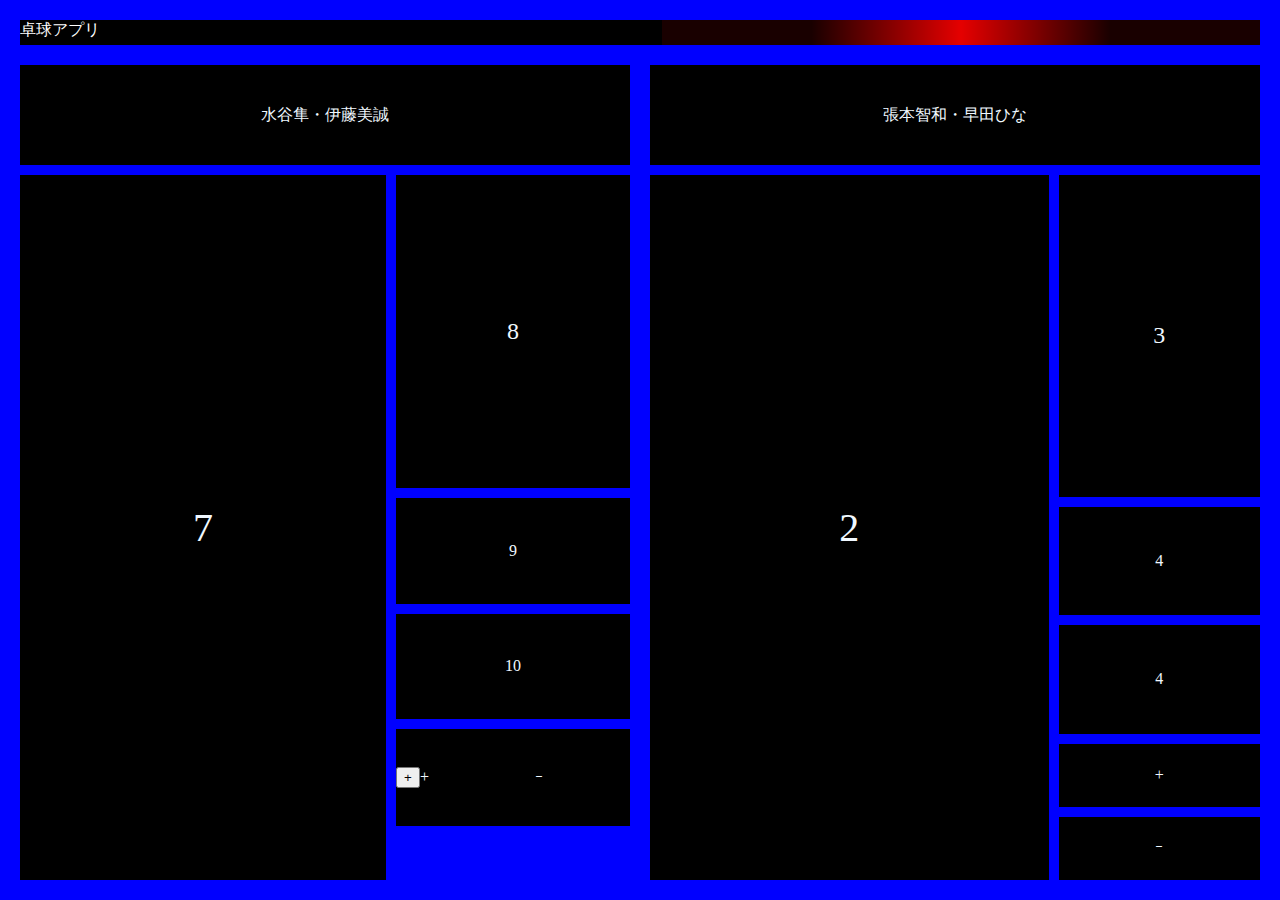
==== 卓球アプリ/index.html @ 1bf0475f "Add files via upload" ====
<!DOCTYPE html>
<html lang="ja">
<head>
<meta charset="UTF-8" />
<meta http-equiv="X-UA-Compatible" content="IE=edge" />
<meta name="viewport" content="width=device-width, initial-scale=1.0" />
<title>卓球アプリ</title>
<link rel="stylesheet" href="style.css" />
<script src="js/main.js"></script>
</head>
<body>
<header>
<!-- https://developer.mozilla.org/ja/docs/Web/CSS/animation -->
<div class="view_port">
<div class="polling_message">卓球アプリ</div>
<div class="cylon_eye"></div>
</div>
</header>
<div>
<nav>
<div class="coto1">
<div class="name">水谷隼・伊藤美誠</div>
<div class="score1" id="baka2">7</div>
<div class="score">8</div>
<div class="kekka">9</div>
<div class="akamaru">10</div>
<div class="plass">
    <p><input type="button" id="baka" value="+">+</p>
<div class="mainasu">ｰ</div>
</div>
</nav>
<nav>
<div class="coto1">
<div class="name">張本智和・早田ひな</div>
<div class="score1">2</div>
<div class="score">3</div>
<div class="kekka">4</div>
<div class="akamaru">4</div>
<div class="plass">+</div>
<div class="mainasu">ｰ</div>
</div>
</nav>
</div>
<script src="main.js"></script>
</body>
</html>
---- 卓球アプリ/style.css ----
html {
  box-sizing: border-box;
  min-height: 100vh;
}
body {
  margin: 0;
  padding: 20px;
  min-height: 100vh;
  display: flex;
  flex-direction: column;
  background-color: blue;
  box-sizing: border-box;
}

header {
  margin-bottom: 20px;
}

div {
  gap: 20px;
  display: flex;
  flex: 1;
}

main {
  color: white;
  background-color: black;
  flex: 1;
}

nav {
  color: white;
  flex: 1;
}

.coto1 {
  color: aliceblue;
  height: 100%;
  display: grid;
  grid-template:
    "name name name" 100px
    "score1 score1 score"
    "score1 score1 score"
    "score1 score1 score"
    "score1 score1 score"
    "score1 score1 score"
    "score1 score1 score"
    "score1 score1 kekka"
    "score1 score1 kekka"
    "score1 score1 akamaru"
    "score1 score1 akamaru"
    "score1 score1 plass"
    "score1 score1 mainasu";
  gap: 10px;
}

.coto1 div {
  background-color: black;
  display: flex;
  justify-content: center;
  align-items: center;
}
.name {
  grid-area: name;
  text-align: center;
}

.score1 {
  grid-area: score1;
  font-size: 40px;
}
.score {
  grid-area: score;
  font-size: 24px;
}
.kekka {
  grid-area: kekka;
  font-size: 16px;
}

.akamaru {
  grid-area: akamaru;
  font-size: 16px;
}

.plass {
  grid-area: plass;
  font-size: 16px;
}
.mainasu {
  grid-area: mainasu;
  font-size: 16px;
}

.polling_message {
  color: white;
  float: left;
  margin-right: 2%;
}

.view_port {
  background-color: black;
  height: 25px;
  width: 100%;
  overflow: hidden;
}

.cylon_eye {
  background-color: red;
  background-image: linear-gradient(
    to right,
    rgba(0, 0, 0, 0.9) 25%,
    rgba(0, 0, 0, 0.1) 50%,
    rgba(0, 0, 0, 0.9) 75%
  );
  color: white;
  height: 100%;
  width: 20%;

  -webkit-animation: 4s linear 0s infinite alternate move_eye;
  animation: 4s linear 0s infinite alternate move_eye;
}

@-webkit-keyframes move_eye {
  from {
    margin-left: -20%;
  }
  to {
    margin-left: 100%;
  }
}
@keyframes move_eye {
  from {
    margin-left: -20%;
  }
  to {
    margin-left: 100%;
  }
}
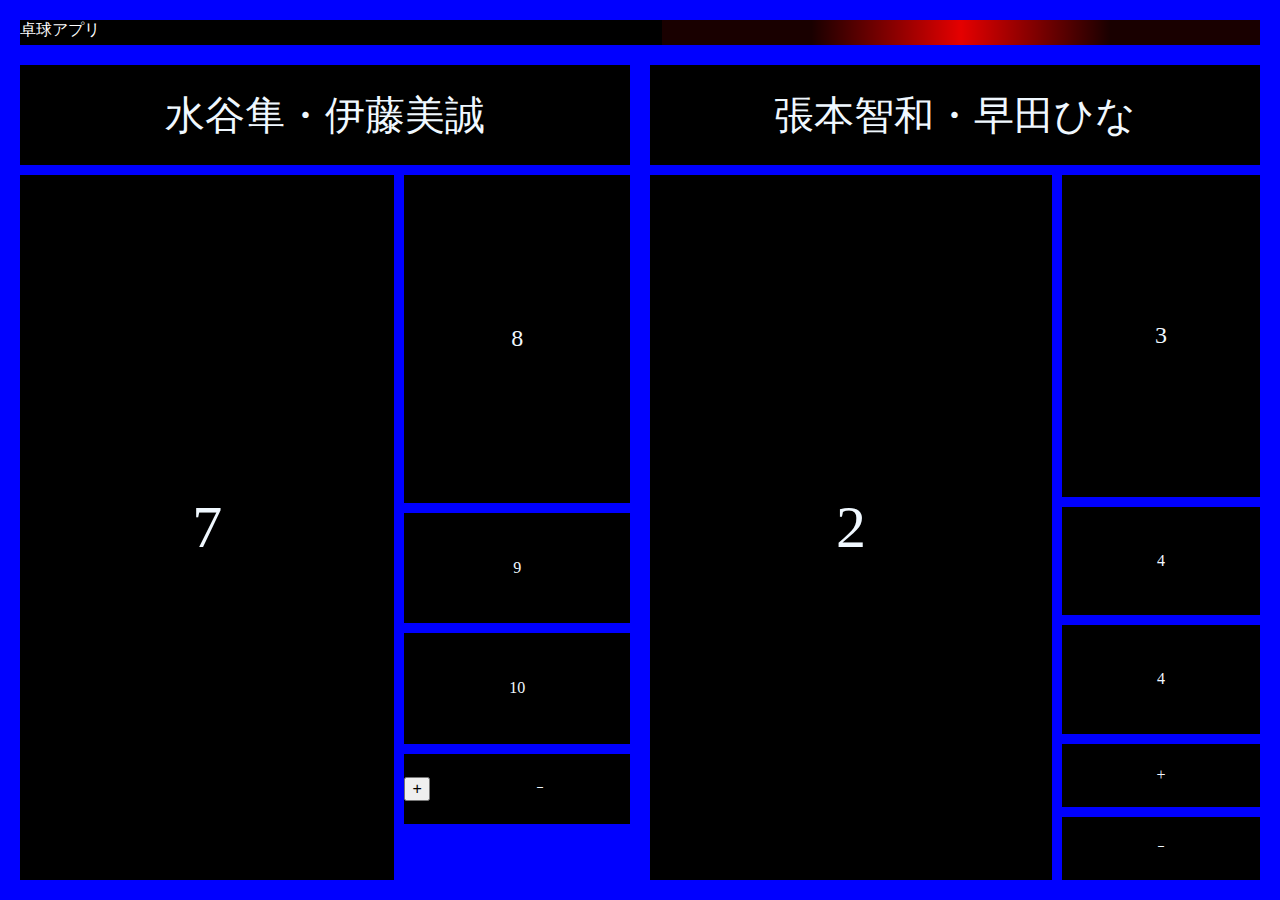
==== commit 0f2108b7: "🎨" ====
--- a/卓球アプリ/index.html
+++ b/卓球アプリ/index.html
@@ -25,7 +25,7 @@
 <div class="kekka">9</div>
 <div class="akamaru">10</div>
 <div class="plass">
-    <p><input type="button" id="baka" value="+">+</p>
+    <button class="plass" id="baka">+</button>
 <div class="mainasu">ｰ</div>
 </div>
 </nav>
--- a/卓球アプリ/style.css
+++ b/卓球アプリ/style.css
@@ -63,11 +63,12 @@
 .name {
   grid-area: name;
   text-align: center;
+  font-size: 40px;
 }
 
 .score1 {
   grid-area: score1;
-  font-size: 40px;
+  font-size: 60px;
 }
 .score {
   grid-area: score;
